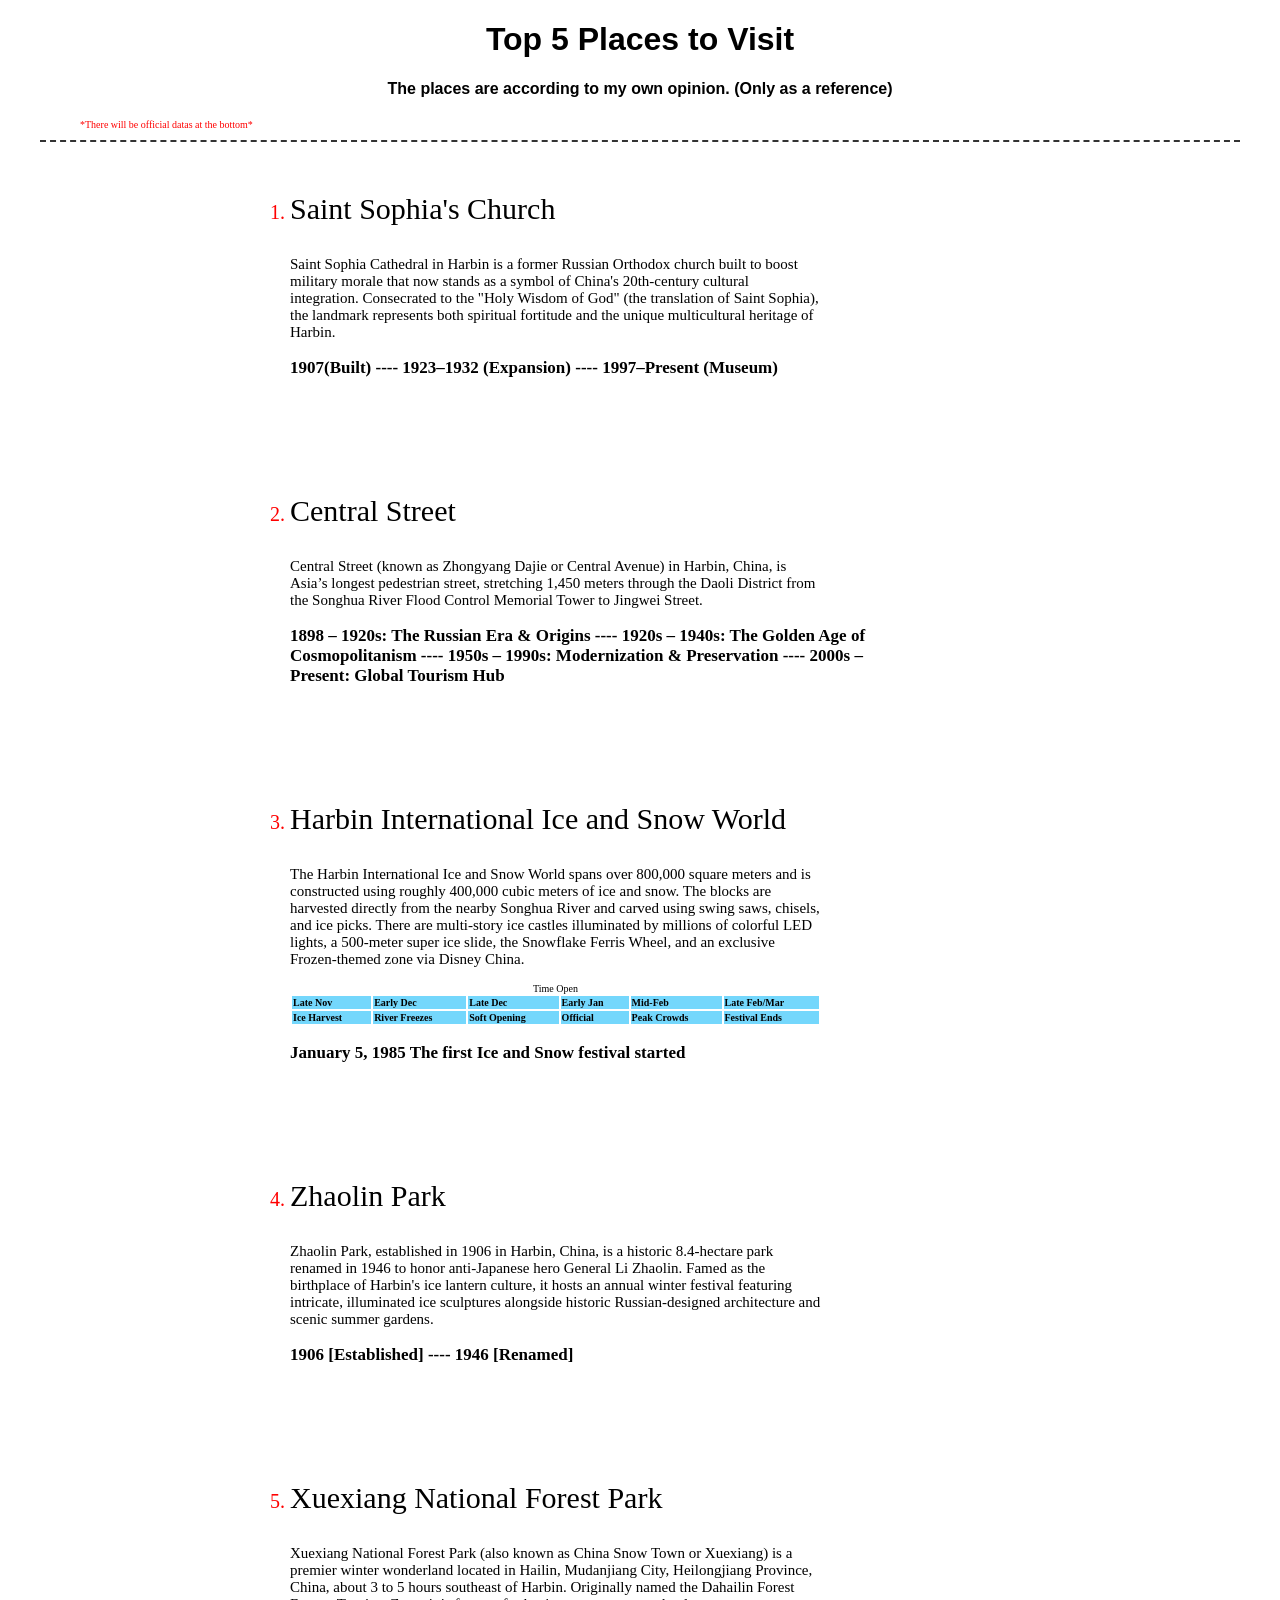
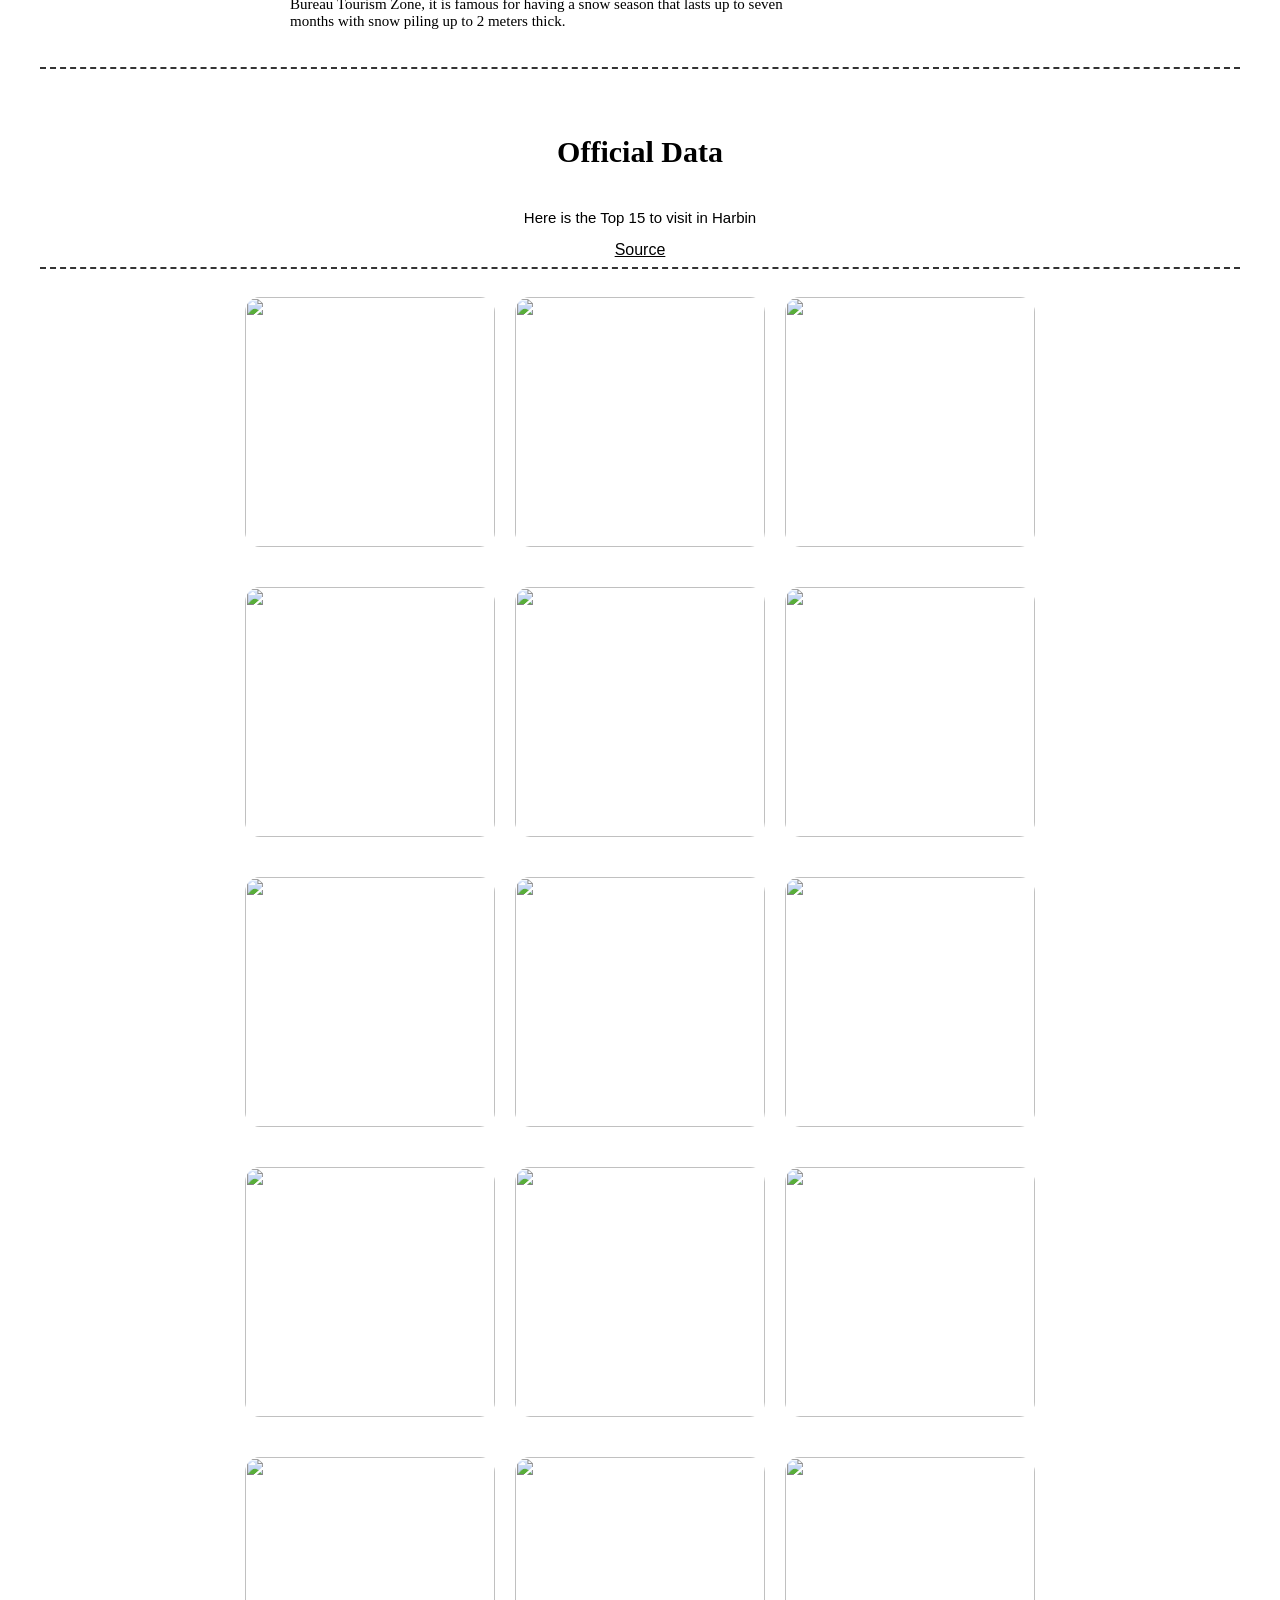
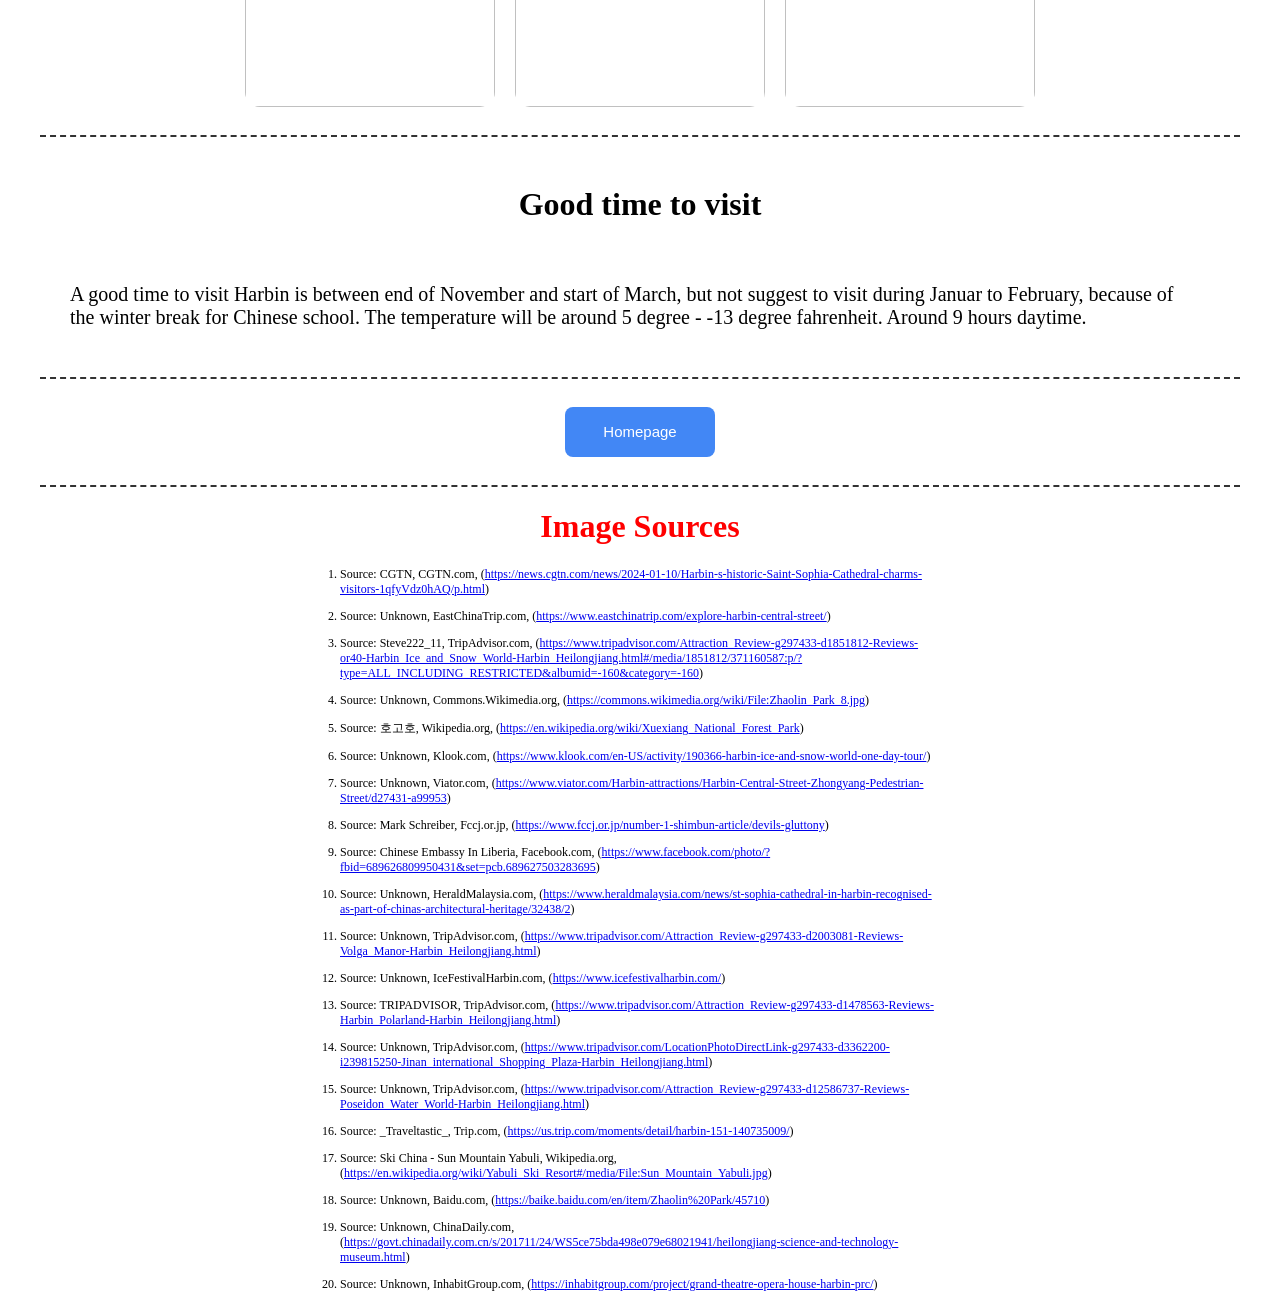
==== visit.html @ fbb048bb "Add files via upload" ====
<!DOCTYPE html>
<html>
    <head>
        <title>Places in Harbin</title>
        <link rel="icon" type="image/x-icon" href="https://bbk12e1-cdn.myschoolcdn.com/ftpimages/1579/user/large_user_5450715_26.jpg">
        <link rel="stylesheet" type="text/css" href="style.css">
    </head>
    <body class="visit">
        <div class="visit-head">
            <h1>Top 5 Places to Visit</h1>
            <h4>The places are according to my own opinion. (Only as a reference)</h4>
        </div>
        <div class="visit-content">
            <p class="note">*There will be official datas at the bottom*</p>
            <hr>
            <ol>
                <li>
                    <div class="place">
                        <div class="content">
                            <p class="ptitle">Saint Sophia's Church</p>
                            <p class="pcontent">Saint Sophia Cathedral in Harbin is a 
                            former Russian Orthodox church built to boost military morale 
                            that now stands as a symbol of China's 20th-century cultural 
                            integration. Consecrated to the "Holy Wisdom of God" 
                            (the translation of Saint Sophia), the landmark represents 
                            both spiritual fortitude and the unique multicultural 
                            heritage of Harbin.</p>
                            <p class="ptimeline">1907(Built) ---- 1923–1932 (Expansion) ---- 1997–Present (Museum)</p>
                        </div>
                        <div class="content-image">
                            <img src="https://encrypted-tbn0.gstatic.com/images?q=tbn:ANd9GcSGeylNoV4JCSqV60m9juQrAojqS5rrI5m05b5A5t5kITzSvKJ6HoMdwjs&s=10" alt="">
                        </div>
                    </div>
                </li>
                <br>
                <br>
                <br>
                <li>
                    <div class="place">
                        <div class="content">
                            <p class="ptitle">Central Street</p>
                            <p class="pcontent">Central Street (known as Zhongyang 
                            Dajie or Central Avenue) in Harbin, China, is Asia’s 
                            longest pedestrian street, stretching 1,450 meters 
                            through the Daoli District from the Songhua River Flood 
                            Control Memorial Tower to Jingwei Street.</p>
                            <p class="ptimeline">1898 – 1920s: The Russian Era & 
                            Origins ---- 1920s – 1940s: The Golden Age of Cosmopolitanism 
                            ---- 1950s – 1990s: Modernization & Preservation ---- 
                            2000s – Present: Global Tourism Hub</p>
                        </div>
                        <div class="content-image">
                            <img src="https://www.eastchinatrip.com/wp-content/uploads/1.-%E4%B8%AD%E5%A4%AE%E5%A4%A7%E8%A1%97.jpg" alt="">
                        </div>
                    </div>
                </li>
                <br>
                <br>
                <br>
                <li>
                    <div class="place">
                        <div class="content">
                            <p class="ptitle">Harbin International Ice and Snow 
                            World</p>
                            <p class="pcontent">The Harbin International Ice and 
                            Snow World spans over 800,000 square 
                            meters and is constructed using roughly 400,000 cubic 
                            meters of ice and snow. The blocks are harvested directly 
                            from the nearby Songhua River and carved using swing saws, 
                            chisels, and ice picks. There are multi-story ice 
                            castles illuminated by millions of colorful LED lights, 
                            a 500-meter super ice slide, the Snowflake Ferris Wheel, 
                            and an exclusive Frozen-themed zone via Disney China.</p>
                            <table class="is">
                                <caption class="hiissf">Time Open</caption>
                                <tr>
                                    <th>Late Nov</th>
                                    <th>Early Dec</th>
                                    <th>Late Dec</th>
                                    <th>Early Jan</th>
                                    <th>Mid-Feb</th>
                                    <th>Late Feb/Mar</th>
                                </tr>
                                <tr>
                                    <th>Ice Harvest</th>
                                    <th>River Freezes</th>
                                    <th>Soft Opening</th>
                                    <th>Official</th>
                                    <th>Peak Crowds</th>
                                    <th>Festival Ends</th>
                            </table>
                            <p class="ptimeline">January 5, 1985 The first Ice 
                            and Snow festival started</p>
                        </div>
                        <div class="content-image">
                            <img src="https://th-thumbnailer.cdn-si-edu.com/93hoHdH-mTeKWx88pYN5nbMQ7nQ=/1280x1280/https://tf-cmsv2-smithsonianmag-media.s3.amazonaws.com/filer/fc/f9/fcf9497b-3a9f-43a4-878d-5dc7e0aab3b3/gettyimages-1090357636.jpg" alt="">
                        </div>
                    </div>
                </li>
                <br>
                <br>
                <br>
                <li>
                    <div class="place">
                        <div class="content">
                            <p class="ptitle">Zhaolin Park</p>
                            <p class="pcontent">Zhaolin Park, established in 1906 
                            in Harbin, China, is a historic 8.4-hectare park 
                            renamed in 1946 to honor anti-Japanese hero General 
                            Li Zhaolin. Famed as the birthplace of Harbin's ice 
                            lantern culture, it hosts an annual winter festival 
                            featuring intricate, illuminated ice sculptures alongside 
                            historic Russian-designed architecture and scenic summer 
                            gardens.</p>
                            <p class="ptimeline">1906 [Established] ---- 1946 [Renamed]</p>
                        </div>
                        <div class="content-image">
                            <img src="https://upload.wikimedia.org/wikipedia/commons/7/71/Zhaolin_Park_8.jpg?utm_source=commons.wikimedia.org&utm_campaign=index&utm_content=original" alt="">
                        </div>
                    </div>
                </li>
                <br>
                <br>
                <br>
                <li>
                    <div class="place">
                        <div class="content">
                            <p class="ptitle">Xuexiang National Forest Park</p>
                            <p class="pcontent">Xuexiang National Forest Park 
                            (also known as China Snow Town or Xuexiang) is a premier 
                            winter wonderland located in Hailin, Mudanjiang City, 
                            Heilongjiang Province, China, about 3 to 5 hours southeast 
                            of Harbin. Originally named the Dahailin Forest Bureau 
                            Tourism Zone, it is famous for having a snow season 
                            that lasts up to seven months with snow piling up to 
                            2 meters thick.</p>
                            <p class="ptimeline"></p>
                        </div>
                        <div class="content-image">
                            <img src="https://thumb.wikimedia.org/wikipedia/commons/thumb/0/09/Xuexiang_4.jpg/1280px-Xuexiang_4.jpg?utm_source=en.wikipedia.org&utm_campaign=index&utm_content=thumbnail" alt="">
                        </div>
                    </div>
                </li>
            </ol>
            <hr>
            <br>
            <h4 class="data">
                Official Data
            </h4>
            <p class="top15">Here is the Top 15 to visit in Harbin</p>
            <div class="trip">
                <a href = "https://www.tripadvisor.com/Attractions-g297433-Activities-Harbin_Heilongjiang.html"  target="_blank" class="triplink">Source</a>
            </div>
            <hr>
            <div class="trip-image">
                <a href="https://en.wikipedia.org/wiki/Harbin_International_Ice_and_Snow_Sculpture_Festival"  target="blank">
                    <img src="https://res.klook.com/images/fl_lossy.progressive,q_65/c_fill,w_1295,h_971/w_80,x_15,y_15,g_south_west,l_Klook_water_br_trans_yhcmh3/activities/ji6zxi12xyfatsyyswro/HarbinIceandSnowWorld+SonghuaRiver+SunIsland1-DayTour.jpg" alt="">
                </a>
                <a href="https://en.wikipedia.org/wiki/Central_Street_(Harbin)" target="blank">
                    <img src="https://www.pelago.com/img/products/CN-China/harbin-city-guided-tour-to-zhongyang-street-and-sophia-church/734417e0-d014-46b3-9b4b-97fab12ae48a_harbin-city-guided-tour-to-zhongyang-street-and-sophia-church-xlarge.webp" alt="">
                </a>
                <a href="https://en.wikipedia.org/wiki/Unit_731" target="blank">
                    <img src="https://encrypted-tbn0.gstatic.com/images?q=tbn:ANd9GcQZJ40mSJ5GE6QgcMr9P5Jgy1awkNuRdJLC6d54rKHIlZxcv5hlugKEw8_6&s=10" alt="">
                </a>
            </div>
            <div class="trip-image">
                <a href="https://www.easytourchina.com/scene-v756-sun-island-scenic-area" target="blank">
                    <img src="https://encrypted-tbn0.gstatic.com/images?q=tbn:ANd9GcQmp1tIm2IubVl825Uau5xCd6iG51GAr2HrGl12EZ_hnITKwRTm8liDC0nh&s=10" alt="">
                </a>
                <a href="https://en.wikipedia.org/wiki/Saint_Sophia_Cathedral,_Harbin" target="blank">
                    <img src="https://encrypted-tbn0.gstatic.com/images?q=tbn:ANd9GcQAGJk88Hl9QcdqTI2K716zIq1AzVZO7p3QTlyPRMAZqg9I3bgbZTO1-DPf&s=10" alt="">
                </a>
                <a href="https://en.wikipedia.org/wiki/Volga_Manor" target="blank">
                    <img src="https://dynamic-media-cdn.tripadvisor.com/media/photo-o/2a/83/b4/5d/caption.jpg?w=1100&h=1100&s=1" alt="">
                </a>
            </div>
            <div class="trip-image">
                <a href="https://en.wikipedia.org/wiki/Harbin_International_Ice_and_Snow_Sculpture_Festival" target="blank">
                    <img src="https://www.icefestivalharbin.com/themes/2018/images/home_banner/2024.jpg" alt="">
                </a>
                <a href="https://www.travelchinaguide.com/attraction/heilongjiang/harbin/polar-land.htm" target="blank">
                    <img src="https://encrypted-tbn0.gstatic.com/images?q=tbn:ANd9GcSbb5kNALZy9HxKyhe85YGnp-cXgFAtW_JtUyf3jgSANpL8VsyoU3b4THY&s=10" alt="">
                </a>
                <a href="https://www.travelchinatour.com/jim-china-travel-blog/shopping-in-china/harbin-shopping.html" target="blank">
                    <img src="https://media-cdn.tripadvisor.com/media/photo-s/0e/4b/4a/52/euro-plaza.jpg" alt="">
                </a>
            </div>
            <div class="trip-image">
                <a href="https://www.klook.com/en-US/activity/140289-poseidon-underwater-world/" target="blank">
                    <img src="https://res.klook.com/images/w_1200,h_630,c_fill,q_65/w_80,x_15,y_15,g_south_west,l_Klook_water_br_trans_yhcmh3/activities/otfurdk0qpg63ou9dlzn/Poseidon%20underwater%20world.jpg" alt="">
                </a>
                <a href="sophia_square.html">
                    <img src="https://encrypted-tbn0.gstatic.com/images?q=tbn:ANd9GcR8Gm1i_kBIkLnm_vtuZ2gz5XsOLx4GJFQoUOXlu7Vn1S04ADjBdR_TZtc&s=10" alt="">
                </a>
                <a href="https://en.wikipedia.org/wiki/Yabuli_Ski_Resort" target="blank">
                    <img src="https://upload.wikimedia.org/wikipedia/commons/1/1e/Sun_Mountain_Yabuli.jpg?utm_source=en.wikipedia.org&utm_campaign=index&utm_content=original" alt="">
                </a>
            </div>
            <div class="trip-image">
                <a href="https://www.accesschinatravel.com/ChinaAttractions/HarbinAttractions/455.html" target="blank">
                    <img src="https://encrypted-tbn0.gstatic.com/images?q=tbn:ANd9GcQwkM0Gu99Nx45lpX6EDpeggmZL-vNB4ck2k2pkyPV3Ue5lfLMthHe3bzQ&s=10" alt="">
                </a>
                <a href="https://govt.chinadaily.com.cn/s/201711/24/WS5ce75bda498e079e68021941/heilongjiang-science-and-technology-museum.html" target="blank">
                    <img src="https://govt.chinadaily.com.cn/images/202207/25/62de3425498ea27454af2e43.jpeg" alt="">
                </a>
                <a href="https://en.wikipedia.org/wiki/Harbin_Grand_Theatre" target="blank">
                    <img src="https://encrypted-tbn0.gstatic.com/images?q=tbn:ANd9GcTlhMBdiFdtrd13teCnvtmbDK3gImGE1GlGhE013n2cPOyJoPEHaSKH7ta-&s=10" alt="">
                </a>
            <hr>
            <div class="visit-time">
                <h1>Good time to visit</h1>
                <br>
                <p>A good time to visit Harbin is between end of November and start of March, but not suggest to visit during Januar to February, because of the winter break for Chinese school. The temperature will be around 5 degree - -13 degree fahrenheit. Around 9 hours daytime.</p>
            </div>
            <hr>
            <div class="index">
                <a href="index.html"> <button class="home">Homepage</button></a>
            </div>
            </div>
            <hr>
            <div class="image-source">
                <h1><strong>Image Sources</strong></h1>
                <ol>
                    <li><p>Source: CGTN, CGTN.com, (<a href="https://news.cgtn.com/news/2024-01-10/Harbin-s-historic-Saint-Sophia-Cathedral-charms-visitors-1qfyVdz0hAQ/p.html">https://news.cgtn.com/news/2024-01-10/Harbin-s-historic-Saint-Sophia-Cathedral-charms-visitors-1qfyVdz0hAQ/p.html</a>)</p></li>
                    <li><p>Source: Unknown, EastChinaTrip.com, (<a href="https://www.eastchinatrip.com/explore-harbin-central-street/">https://www.eastchinatrip.com/explore-harbin-central-street/</a>)</p></li>
                    <li><p>Source: Steve222_11, TripAdvisor.com, (<a href="https://www.tripadvisor.com/Attraction_Review-g297433-d1851812-Reviews-or40-Harbin_Ice_and_Snow_World-Harbin_Heilongjiang.html#/media/1851812/371160587:p/?type=ALL_INCLUDING_RESTRICTED&albumid=-160&category=-160">https://www.tripadvisor.com/Attraction_Review-g297433-d1851812-Reviews-or40-Harbin_Ice_and_Snow_World-Harbin_Heilongjiang.html#/media/1851812/371160587:p/?type=ALL_INCLUDING_RESTRICTED&albumid=-160&category=-160</a>)</p></li> 
                    <li><p>Source: Unknown, Commons.Wikimedia.org, (<a href="https://commons.wikimedia.org/wiki/File:Zhaolin_Park_8.jpg">https://commons.wikimedia.org/wiki/File:Zhaolin_Park_8.jpg</a>)</p></li>
                    <li><p>Source: 호고호, Wikipedia.org, (<a href="https://en.wikipedia.org/wiki/Xuexiang_National_Forest_Park">https://en.wikipedia.org/wiki/Xuexiang_National_Forest_Park</a>)</p></li>
                    <li><p>Source: Unknown, Klook.com, (<a href="https://www.klook.com/en-US/activity/190366-harbin-ice-and-snow-world-one-day-tour/">https://www.klook.com/en-US/activity/190366-harbin-ice-and-snow-world-one-day-tour/</a>)</p></li>
                    <li><p>Source: Unknown, Viator.com, (<a href="https://www.viator.com/Harbin-attractions/Harbin-Central-Street-Zhongyang-Pedestrian-Street/d27431-a99953">https://www.viator.com/Harbin-attractions/Harbin-Central-Street-Zhongyang-Pedestrian-Street/d27431-a99953</a>)</p></li>
                    <li><p>Source: Mark Schreiber, Fccj.or.jp, (<a href="https://www.fccj.or.jp/number-1-shimbun-article/devils-gluttony">https://www.fccj.or.jp/number-1-shimbun-article/devils-gluttony</a>)</p></li>
                    <li><p>Source: Chinese Embassy In Liberia, Facebook.com, (<a href="https://www.facebook.com/photo/?fbid=689626809950431&set=pcb.689627503283695">https://www.facebook.com/photo/?fbid=689626809950431&set=pcb.689627503283695</a>)</p></li>
                    <li><p>Source: Unknown, HeraldMalaysia.com, (<a href="https://www.heraldmalaysia.com/news/st-sophia-cathedral-in-harbin-recognised-as-part-of-chinas-architectural-heritage/32438/2">https://www.heraldmalaysia.com/news/st-sophia-cathedral-in-harbin-recognised-as-part-of-chinas-architectural-heritage/32438/2</a>)</p></li>
                    <li><p>Source: Unknown, TripAdvisor.com, (<a href="https://www.tripadvisor.com/Attraction_Review-g297433-d2003081-Reviews-Volga_Manor-Harbin_Heilongjiang.html">https://www.tripadvisor.com/Attraction_Review-g297433-d2003081-Reviews-Volga_Manor-Harbin_Heilongjiang.html</a>)</p></li>
                    <li><p>Source: Unknown, IceFestivalHarbin.com, (<a href="https://www.icefestivalharbin.com/">https://www.icefestivalharbin.com/</a>)</p></li>
                    <li><p>Source: TRIPADVISOR, TripAdvisor.com, (<a href="https://www.tripadvisor.com/Attraction_Review-g297433-d1478563-Reviews-Harbin_Polarland-Harbin_Heilongjiang.html">https://www.tripadvisor.com/Attraction_Review-g297433-d1478563-Reviews-Harbin_Polarland-Harbin_Heilongjiang.html</a>)</p></li>
                    <li><p>Source: Unknown, TripAdvisor.com, (<a href="https://www.tripadvisor.com/LocationPhotoDirectLink-g297433-d3362200-i239815250-Jinan_international_Shopping_Plaza-Harbin_Heilongjiang.html">https://www.tripadvisor.com/LocationPhotoDirectLink-g297433-d3362200-i239815250-Jinan_international_Shopping_Plaza-Harbin_Heilongjiang.html</a>)</p></li>
                    <li><p>Source: Unknown, TripAdvisor.com, (<a href="https://www.tripadvisor.com/Attraction_Review-g297433-d12586737-Reviews-Poseidon_Water_World-Harbin_Heilongjiang.html">https://www.tripadvisor.com/Attraction_Review-g297433-d12586737-Reviews-Poseidon_Water_World-Harbin_Heilongjiang.html</a>)</p></li>
                    <li><p>Source: _Traveltastic_, Trip.com, (<a href="https://us.trip.com/moments/detail/harbin-151-140735009/">https://us.trip.com/moments/detail/harbin-151-140735009/</a>)</p></li>
                    <li><p>Source: Ski China - Sun Mountain Yabuli, Wikipedia.org, (<a href="https://en.wikipedia.org/wiki/Yabuli_Ski_Resort#/media/File:Sun_Mountain_Yabuli.jpg">https://en.wikipedia.org/wiki/Yabuli_Ski_Resort#/media/File:Sun_Mountain_Yabuli.jpg</a>)</p></li>
                    <li><p>Source: Unknown, Baidu.com, (<a href="https://baike.baidu.com/en/item/Zhaolin%20Park/45710">https://baike.baidu.com/en/item/Zhaolin%20Park/45710</a>)</p></li>
                    <li><p>Source: Unknown, ChinaDaily.com, (<a href="https://govt.chinadaily.com.cn/s/201711/24/WS5ce75bda498e079e68021941/heilongjiang-science-and-technology-museum.html">https://govt.chinadaily.com.cn/s/201711/24/WS5ce75bda498e079e68021941/heilongjiang-science-and-technology-museum.html</a>)</p></li>
                    <li><p>Source: Unknown, InhabitGroup.com, (<a href="https://inhabitgroup.com/project/grand-theatre-opera-house-harbin-prc/">https://inhabitgroup.com/project/grand-theatre-opera-house-harbin-prc/</a>)</p></li>
                </ol>
            </div>
        </div>
    </body>
</html>
---- style.css ----
html, body {
  margin: 0;
  padding: 0;
  width: 100%;
}

/*Main page*/
div.banner-text-content{
    text-align: center;
    font-size:30px;
    font-weight:bold;
}
.banner{
    background-image: linear-gradient(to bottom, #6eb4f5 40%, rgba(44, 62, 80, 0) 100%);
    height: 100px; 
    width: fit;
    margin: 0;
    box-sizing: border-box;
}
.scrolling-bg{
    background-image: url("https://vj-prod-website-cms.s3.ap-southeast-1.amazonaws.com/depositphotos273743222xl-1723512395712.jpg");
    background-repeat:no-repeat;
    width:fit;
    height:400px;
    background-position: center;
}
.c{
    color:#0c5496;
}


.info{
    text-align: center;
    color:darkgreen;
}
.button-container {
  display: flex;
  gap: 10px;
  justify-content: center;
}
button{
    background-color:#4287f5;
    border:none;
    border-radius:8px;
    width:150px;
    height:50px;
    font-size:15px;
    color:white;
    text-align:center;
}
button:hover{
    background-color:#5CADFF;
}
button:active{
    background-color:#999999;
}

/*Visit page*/
div.visit-head{
    text-align:center;
    font-family:arial;
}
p.note{
    color:red;
    font-size:10px;
    margin-left:80px;
}
hr{
  border: none;
  border-top: 2px dashed #333;
  width:1200px;
}
ol{
    font-size:20px;
    margin-left:250px;
    color:red;
}
p.ptitle{
    font-size:30px;
    color:black;
}
p.pcontent{
    font-size:15px;
    color:black;
    display: flex;
    justify-content: flex-start;
    width: 90%;
}
p.ptimeline{
    font-size:17px;
    color:black;
    font-weight:bold;
}
div.content{
    flex:1;
}
div.place{
    display: flex;
    align-items: center;
}
div.content-image img{
    height: 250px;
    margin-right:400px;
}
table.is{
    width:90%;
}
caption.hiissf{
    color:black;
    font-size:10px;
}
tr{
    background-color:#74D7FC;
    border:2px solid;
    color:black;
    font-size:10px;
}
h4.data{
    text-align:center;
    font-size:30px;
}
p.top15{
    text-align:center;
    font-size:15px;
    font-family:arial;
}
div.trip{
    text-align:center;
    font-family:arial;
}
a.triplink{
    color:black;
}
div.trip-image{
    display: flex;
    justify-content: center;
    gap: 20px;
    flex-wrap: wrap;
    padding: 20px;
    position: relative;
}
.trip-image img{
    object-fit: cover;
    display: block;
    border-radius: 8px;
    border-radius: 15px;
    width: 250px;
    height: 250px;
    transition: transform 0.5s ease; 
}
.trip-image img:hover{
    transform: scale(1.05);
}
div.go-back-visit{
    text-align:center;
    text-decoration:none;
    color:black;
    font-size:20px;
    font-family:arial;
    background-color:white;
    border-radius: 8px; 
}
.saint-square h1{
    margin-left:100px;
    color:black;
    font-size:40px;
    background-color:white;
    display: inline-block;
    border-radius: 8px; 
}
body.saint-square{
    background-image:url("https://encrypted-tbn0.gstatic.com/images?q=tbn:ANd9GcR8Gm1i_kBIkLnm_vtuZ2gz5XsOLx4GJFQoUOXlu7Vn1S04ADjBdR_TZtc&s=10");
    background-size: cover;
    background-position: center center;
    background-repeat: no-repeat;
    background-attachment: fixed;
}
.visit-time h1{
    text-align:center;
}
.visit-time p{
    margin-left:50px;
    width: 90%;
    font-size:20px;
}
.image-source h1{
    text-align:center;
    color:red;
}
.image-source li{
    color:black;
    width: 60%;
    margin-left:50px;
    font-size:12px;
}

/*Food page*/
.food-head{
    font-family:arial;
    text-align:center;
}
.food-head p{
    font-size:10px;
    color:gray;
}
.food-head h1{
    font-size:40px;
}
div .food{
    display: flex;
    align-items: center;
}
div .food-content{
    flex:1;
}
div .food-name{
    font-size:30px;
    margin-left:10px;
    color:black;
}
div .food-description{
    color:black;
    display: flex;
    justify-content: flex-start;
    width: 90%;
    font-size:15px;
}
div .food-image img{
    height: 250px;
    margin-right:400px;
}
div.index {
  display: flex;
  justify-content: center;
}
/*Extras*/
div .video{
    display: flex;
    justify-content: center;
}
p.disc-sf{
    text-align:center;
    font-size:25px;
    font-family:arial;
}
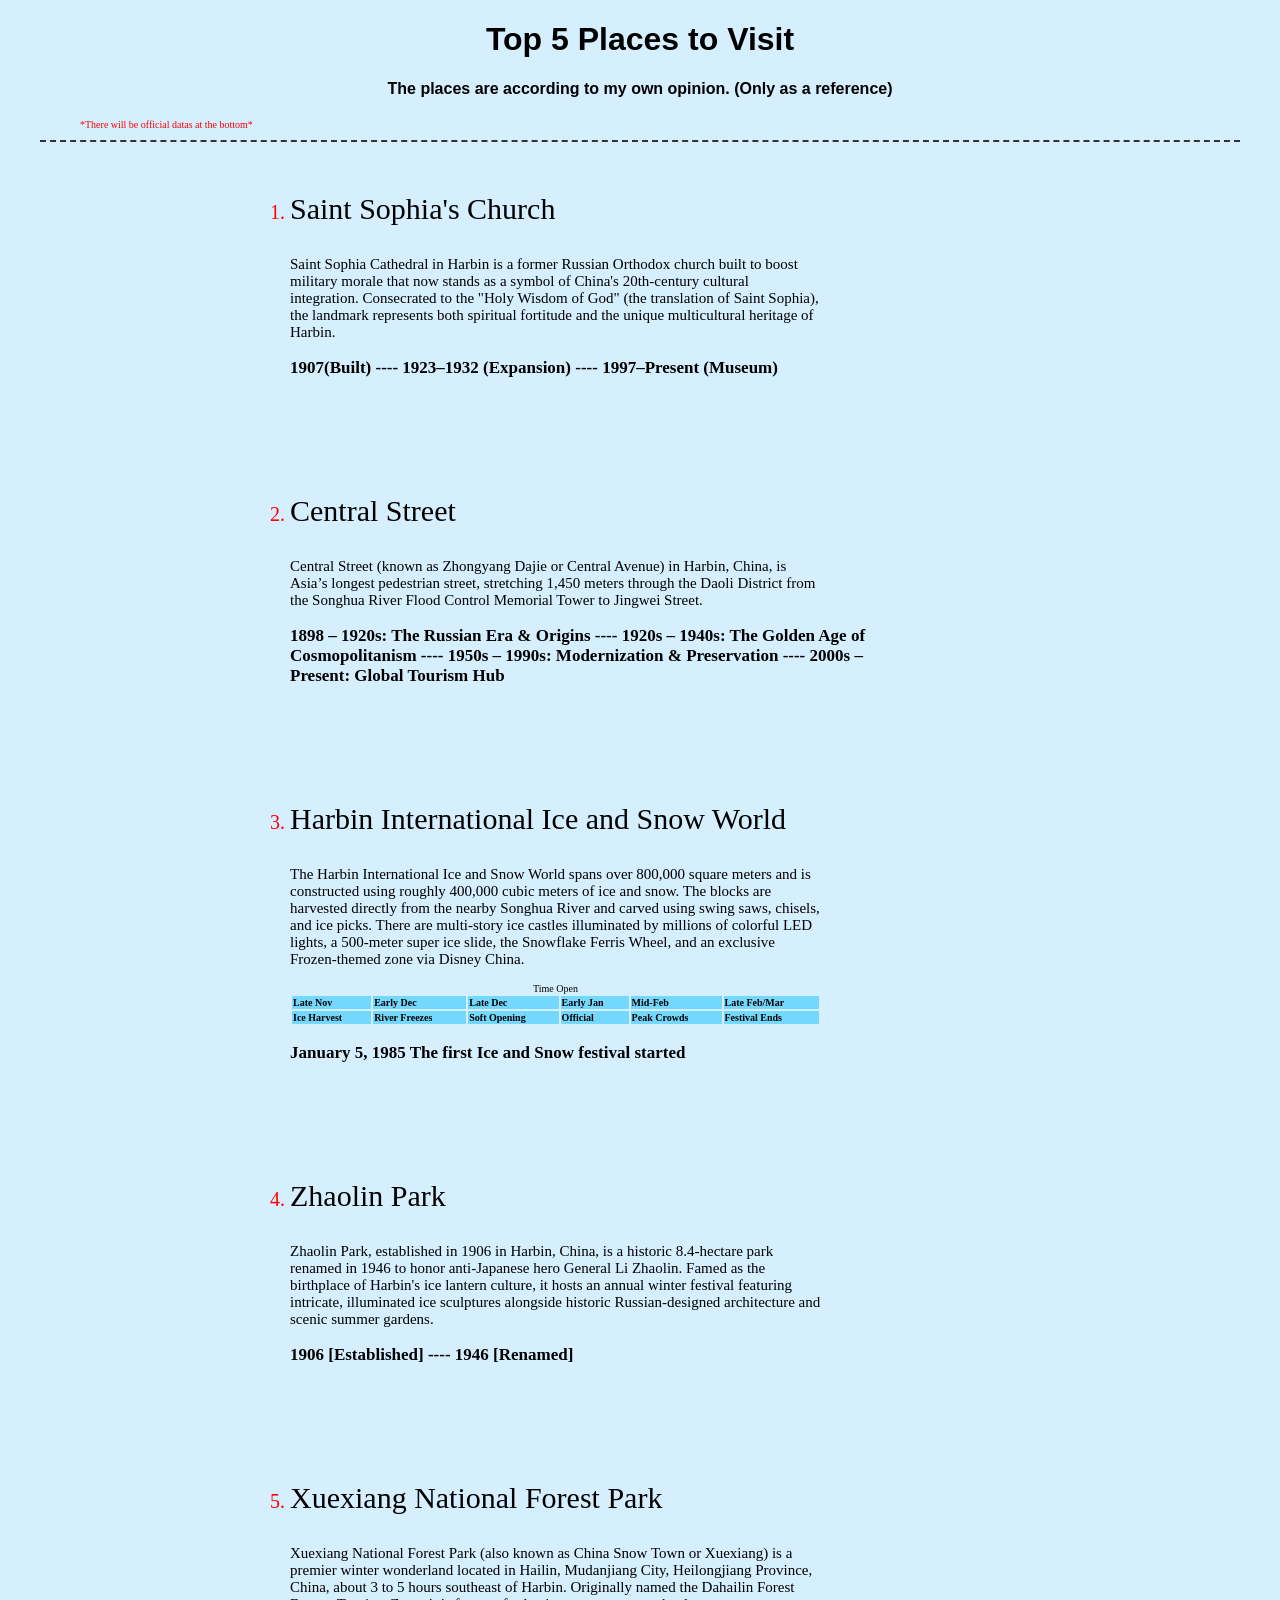
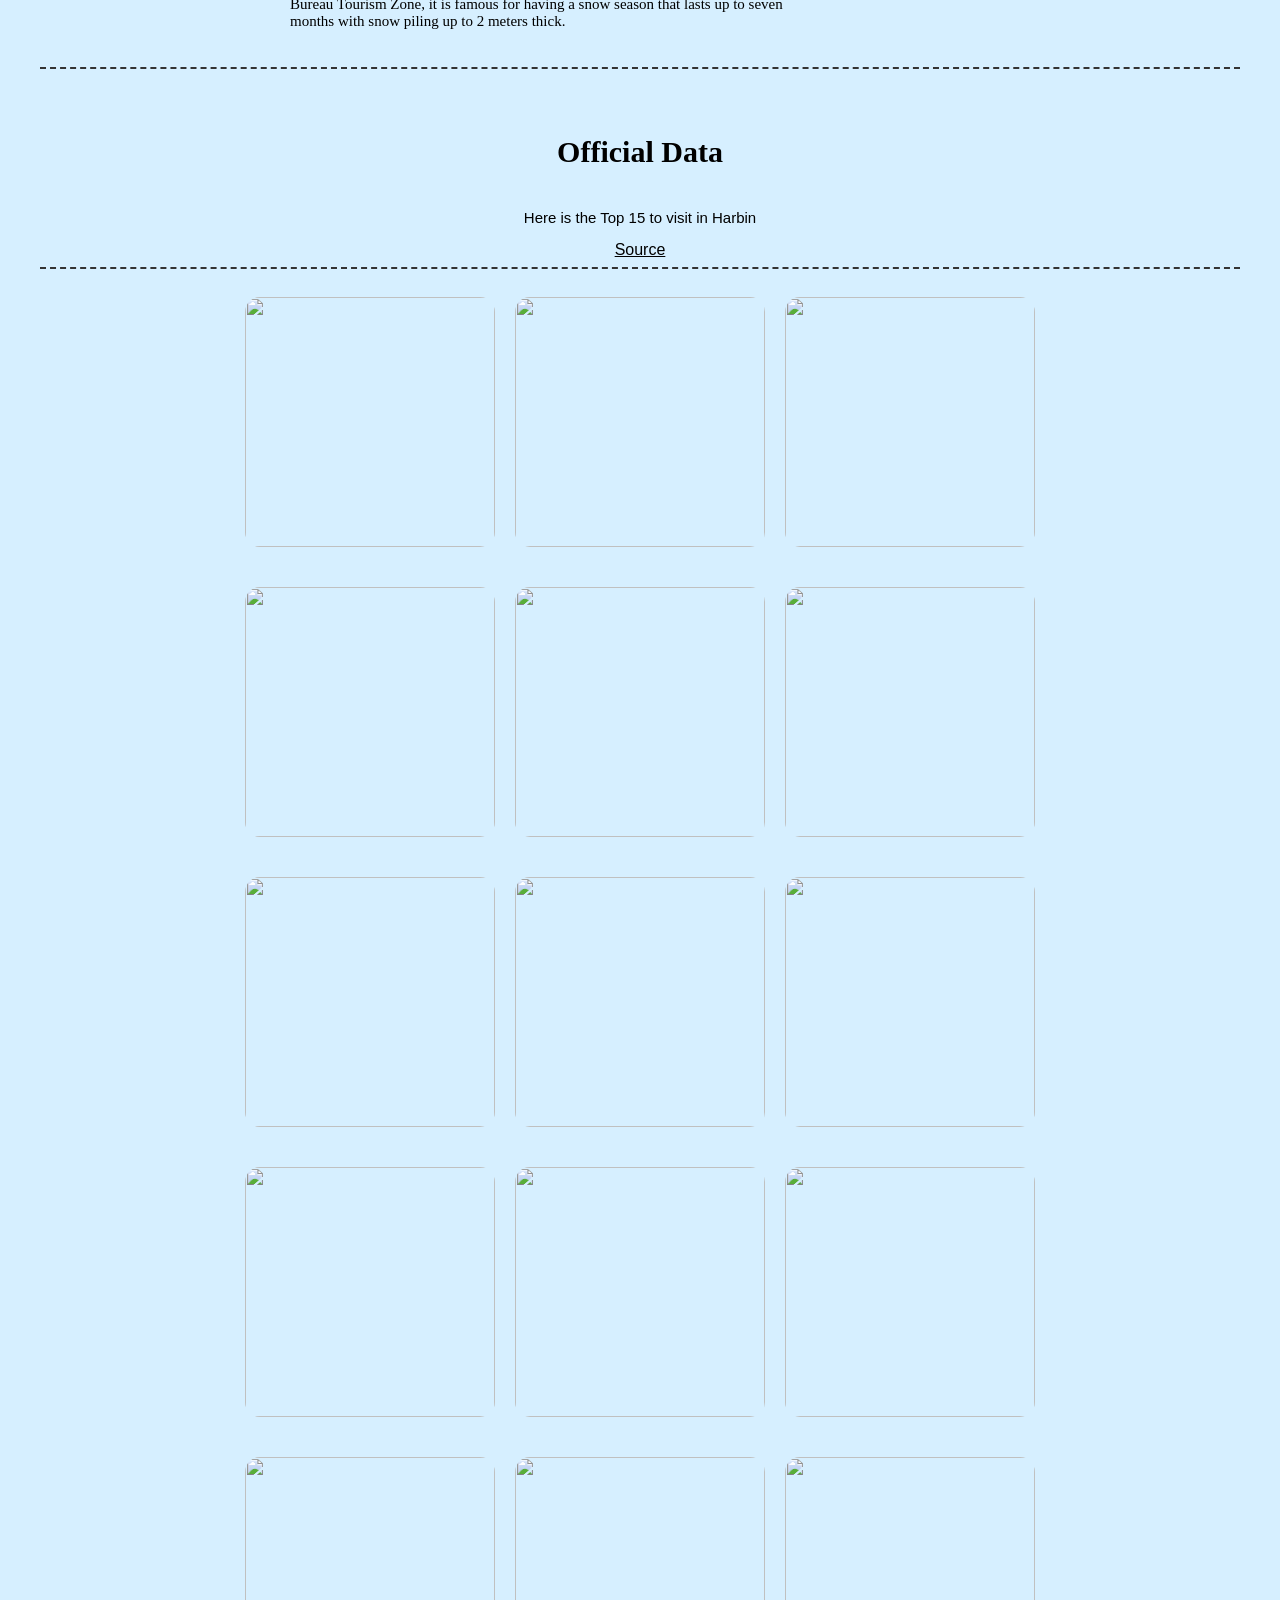
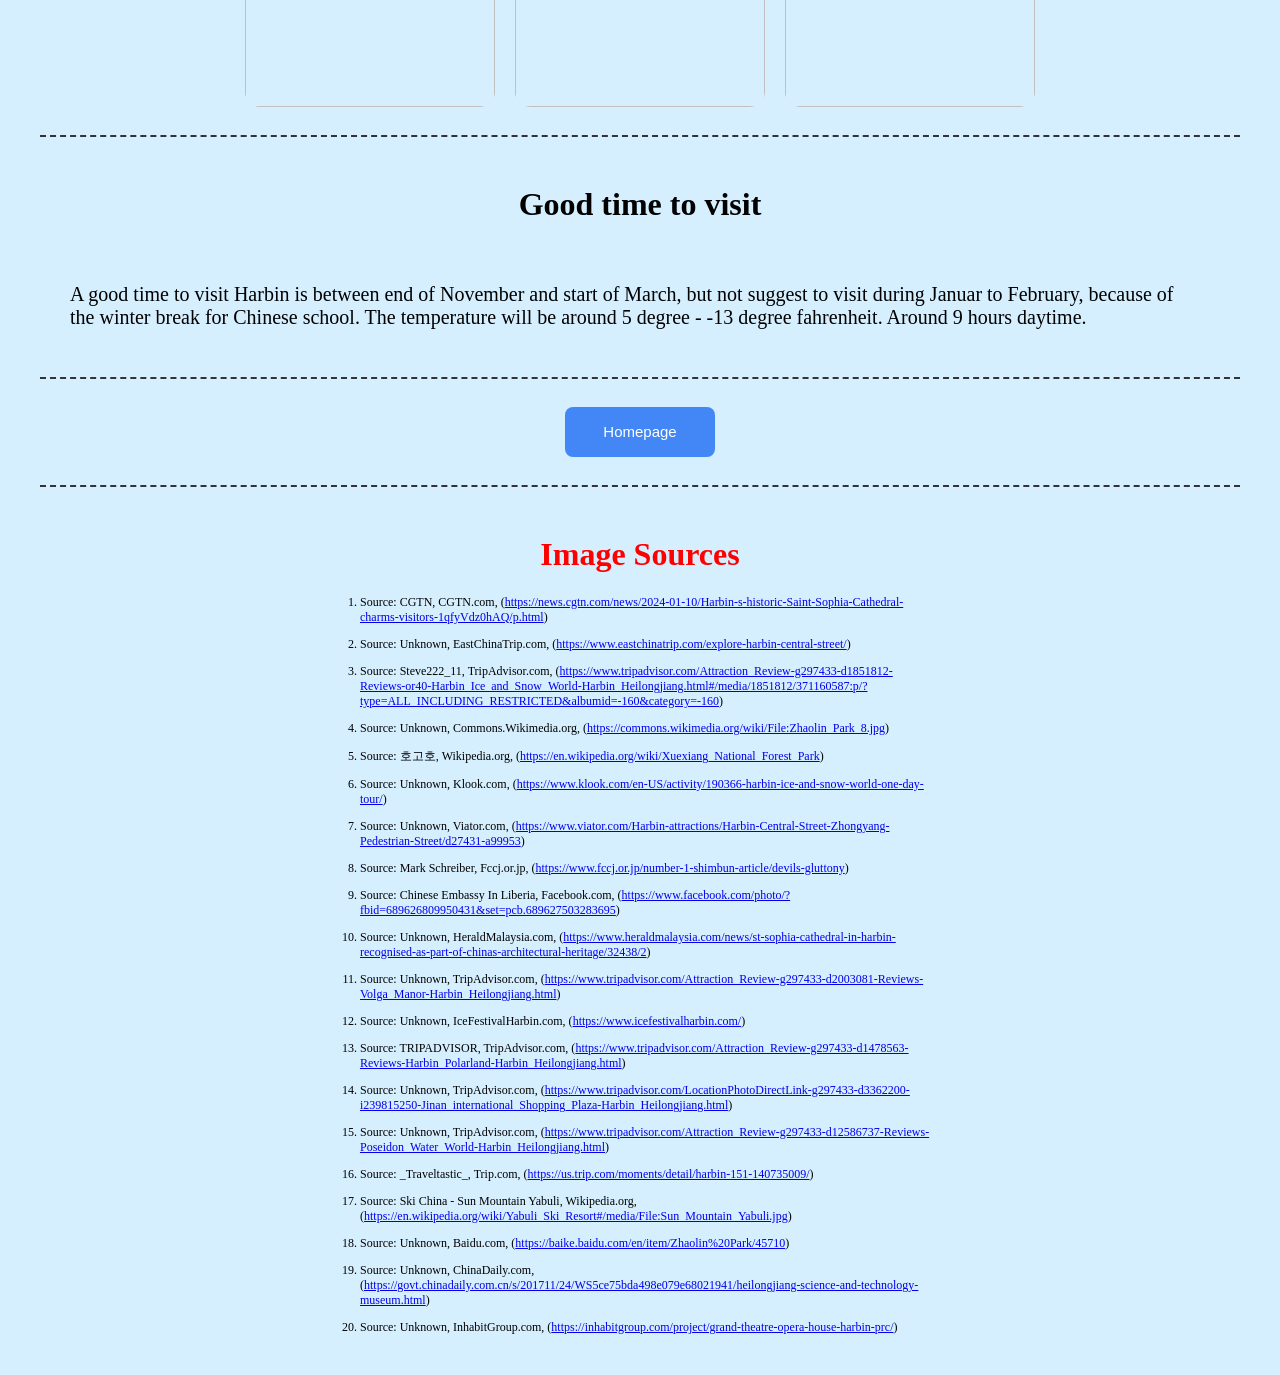
==== commit 23e982a9: "Remove unnecessary closing div tag in visit.html Removed an unnecessary closing div tag." ====
--- a/visit.html
+++ b/visit.html
@@ -216,7 +216,6 @@
             <div class="index">
                 <a href="index.html"> <button class="home">Homepage</button></a>
             </div>
-            </div>
             <hr>
             <div class="image-source">
                 <h1><strong>Image Sources</strong></h1>
@@ -245,4 +244,4 @@
             </div>
         </div>
     </body>
-</html>+</html>
--- a/style.css
+++ b/style.css
@@ -242,4 +242,7 @@
     text-align:center;
     font-size:25px;
     font-family:arial;
+}
+body{
+    background-color:#d6efff;
 }
